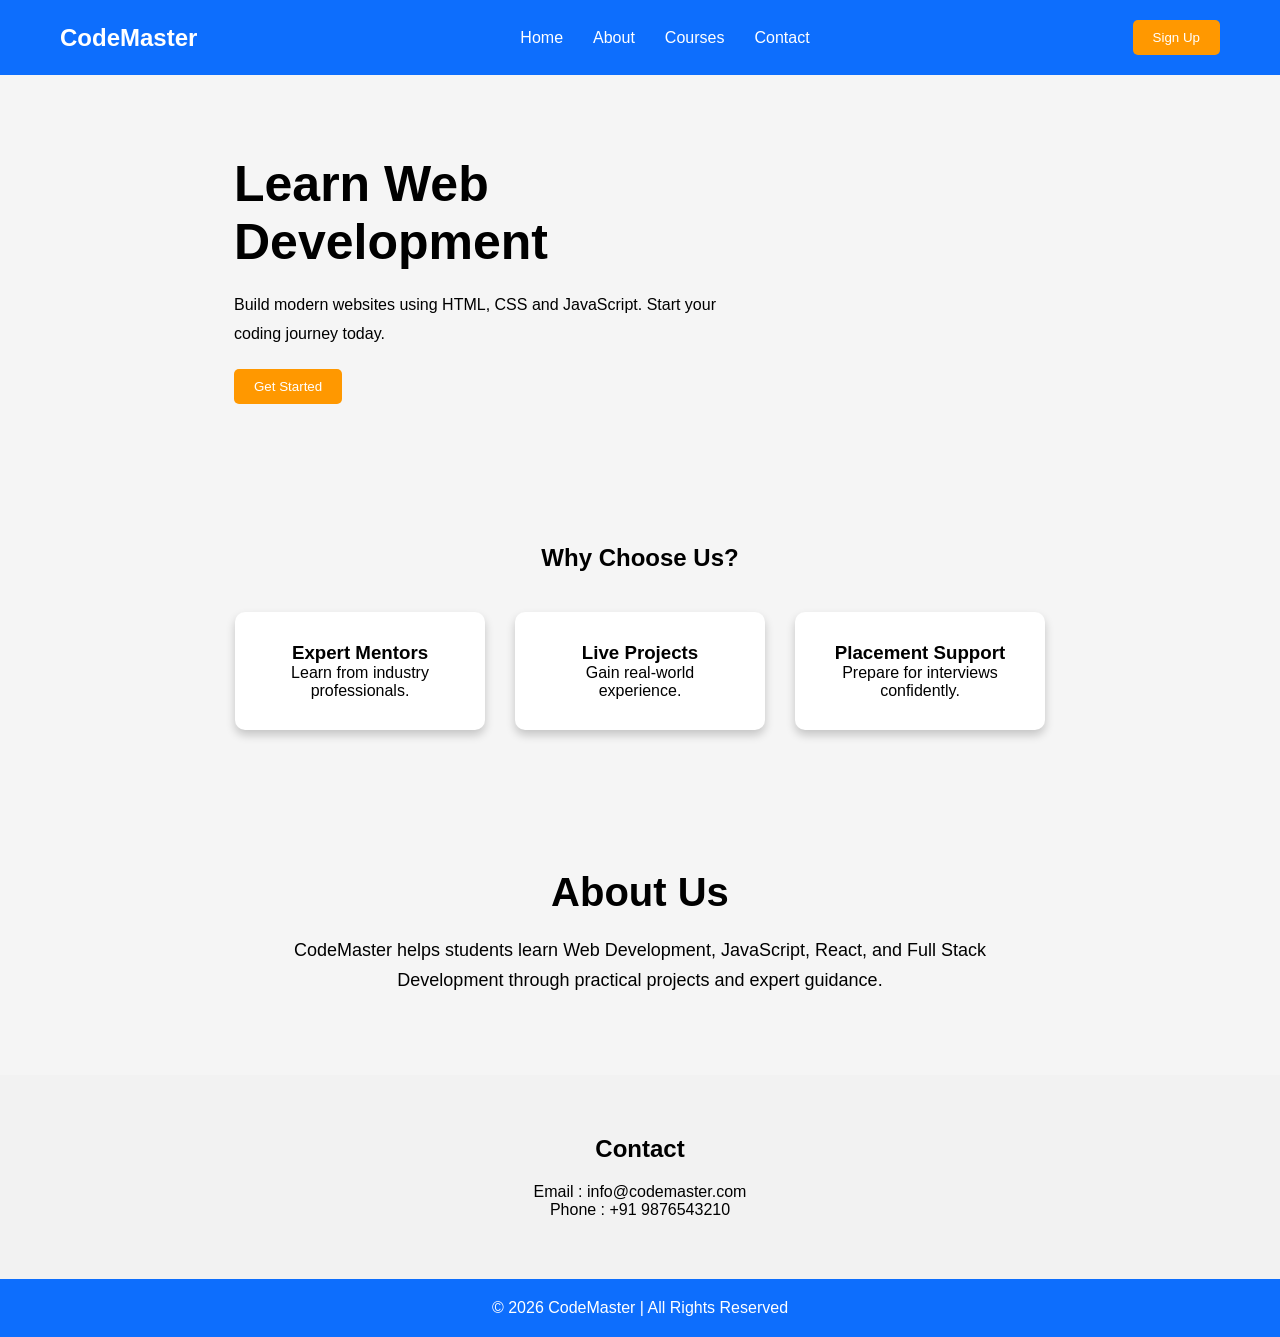
==== index.html @ 69bbfd5e "Add files via upload" ====
<!DOCTYPE html>
<html lang="en">
<head>
    <meta charset="UTF-8">
    <meta name="viewport" content="width=device-width, initial-scale=1.0">
    <title>CodeMaster</title>
    <link rel="stylesheet" href="style.css">
</head>
<body>

<header>
    <nav>
        <h2 class="logo">CodeMaster</h2>

        <ul>
            <li><a href="#">Home</a></li>
            <li><a href="#">About</a></li>
            <li><a href="#">Courses</a></li>
            <li><a href="#">Contact</a></li>
        </ul>

        <button>Sign Up</button>
    </nav>
</header>

<section class="hero">

    <div class="left">
        <h1>Learn Web Development</h1>

        <p>
            Build modern websites using HTML, CSS and JavaScript.
            Start your coding journey today.
        </p>

        <button>Get Started</button>
    </div>

    <div class="right">
        <img src="images/undraw_next-task_jtbr.png" alt="">
    </div>

</section>

<section class="features">

<h2>Why Choose Us?</h2>

<div class="cards">

<div class="card">
<h3>Expert Mentors</h3>
<p>Learn from industry professionals.</p>
</div>

<div class="card">
<h3>Live Projects</h3>
<p>Gain real-world experience.</p>
</div>

<div class="card">
<h3>Placement Support</h3>
<p>Prepare for interviews confidently.</p>
</div>

</div>

</section>

<section class="about">
    <h2>About Us</h2>

    <p>
        CodeMaster helps students learn Web Development,
        JavaScript, React, and Full Stack Development through
        practical projects and expert guidance.
    </p>
</section>

<section class="contact">

<h2>Contact</h2>

<p>Email : info@codemaster.com</p>

<p>Phone : +91 9876543210</p>

</section>

<footer>

<p>© 2026 CodeMaster | All Rights Reserved</p>

</footer>

</body>
</html>
---- style.css ----
*{
    margin:0;
    padding:0;
    box-sizing:border-box;
    font-family:Arial, sans-serif;
}

body{
    background:#f5f5f5;
}

header{
    background:#0d6efd;
    color:white;
    padding:20px 60px;
}

nav{
    display:flex;
    justify-content:space-between;
    align-items:center;
}

nav ul{
    display:flex;
    list-style:none;
}

nav ul li{
    margin:0 15px;
}

nav ul li a{
    color:white;
    text-decoration:none;
}

button{
    background:#ff9800;
    color:white;
    border:none;
    padding:10px 20px;
    border-radius:5px;
    cursor:pointer;
    transition:.3s;
}

button:hover{
    background:#e68900;
}

.hero{
    display:flex;
    justify-content:space-around;
    align-items:center;
    padding:80px;
}

.left{
    width:45%;
}

.left h1{
    font-size:50px;
    margin-bottom:20px;
}

.left p{
    margin-bottom:20px;
    line-height:1.8;
}

.right img{
    width:450px;
}

.features{
    padding:60px;
    text-align:center;
}

.cards{
    display:flex;
    justify-content:center;
    gap:30px;
    margin-top:40px;
}

.card{
    background:white;
    width:250px;
    padding:30px;
    border-radius:10px;
    box-shadow:0 5px 10px rgba(0,0,0,.2);
    transition:.3s;
}

.card:hover{
    transform:translateY(-10px);
}

.about,.contact{
    padding:60px;
    text-align:center;
}
.about{
    padding:80px;
    text-align:center;
}

.about h2{
    font-size:40px;
    margin-bottom:20px;
}

.about p{
    width:70%;
    margin:auto;
    line-height:30px;
    font-size:18px;
}
.contact{
    background:#f2f2f2;
    padding:60px;
    text-align:center;
}

.contact h2{
    margin-bottom:20px;
}

footer{
    background:#0d6efd;
    color:white;
    text-align:center;
    padding:20px;
}
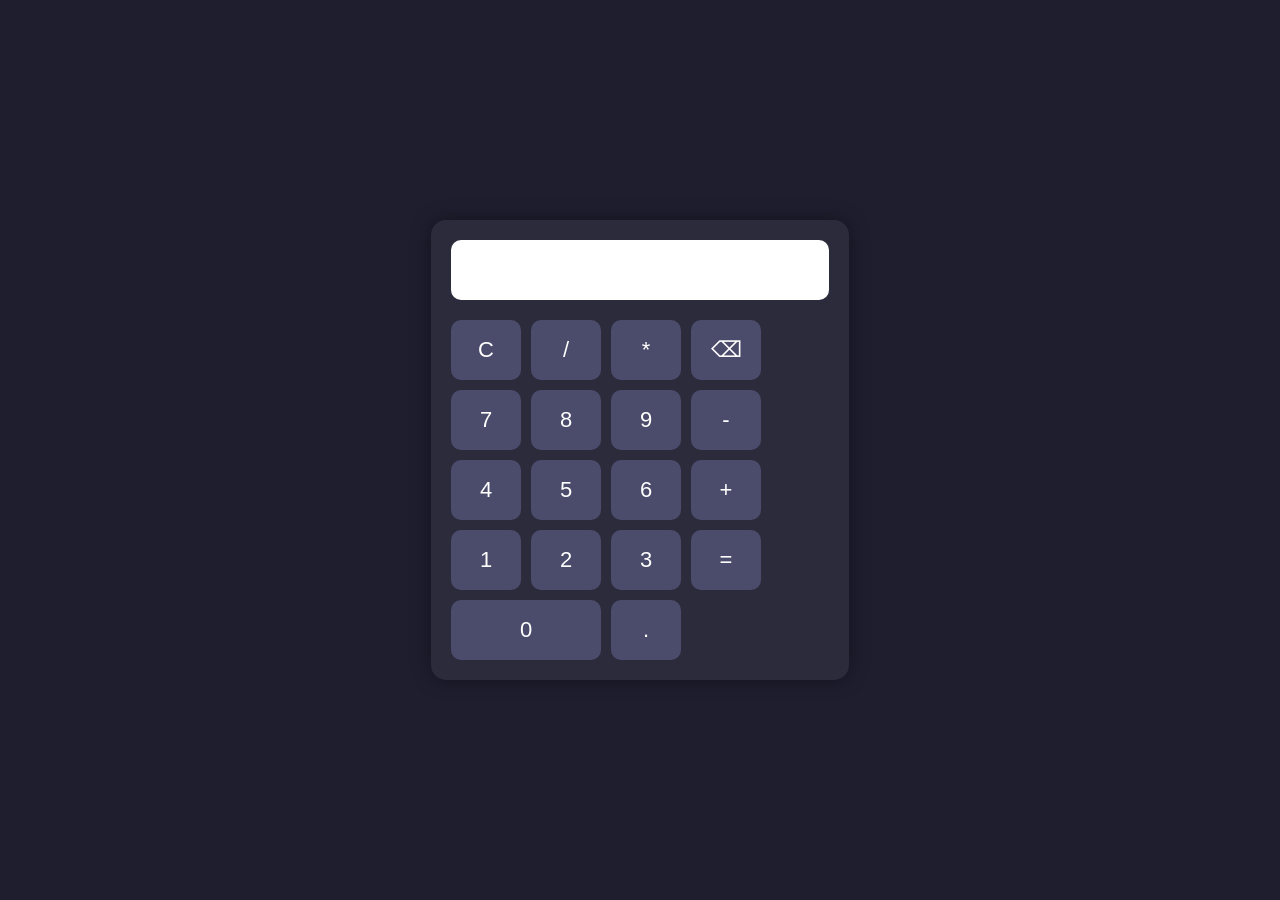
==== commit 2a2c6460: "Add files via upload" ====
--- a/index.html
+++ b/index.html
@@ -3,95 +3,46 @@
 <head>
     <meta charset="UTF-8">
     <meta name="viewport" content="width=device-width, initial-scale=1.0">
-    <title>CodeMaster</title>
+    <title>Calculator</title>
+
     <link rel="stylesheet" href="style.css">
 </head>
 <body>
 
-<header>
-    <nav>
-        <h2 class="logo">CodeMaster</h2>
+<div class="calculator">
 
-        <ul>
-            <li><a href="#">Home</a></li>
-            <li><a href="#">About</a></li>
-            <li><a href="#">Courses</a></li>
-            <li><a href="#">Contact</a></li>
-        </ul>
+    <input type="text" id="display" readonly>
 
-        <button>Sign Up</button>
-    </nav>
-</header>
+    <div class="buttons">
 
-<section class="hero">
+        <button onclick="clearDisplay()">C</button>
+        <button onclick="appendValue('/')">/</button>
+        <button onclick="appendValue('*')">*</button>
+        <button onclick="deleteLast()">⌫</button>
 
-    <div class="left">
-        <h1>Learn Web Development</h1>
+        <button onclick="appendValue('7')">7</button>
+        <button onclick="appendValue('8')">8</button>
+        <button onclick="appendValue('9')">9</button>
+        <button onclick="appendValue('-')">-</button>
 
-        <p>
-            Build modern websites using HTML, CSS and JavaScript.
-            Start your coding journey today.
-        </p>
+        <button onclick="appendValue('4')">4</button>
+        <button onclick="appendValue('5')">5</button>
+        <button onclick="appendValue('6')">6</button>
+        <button onclick="appendValue('+')">+</button>
 
-        <button>Get Started</button>
+        <button onclick="appendValue('1')">1</button>
+        <button onclick="appendValue('2')">2</button>
+        <button onclick="appendValue('3')">3</button>
+        <button onclick="calculate()">=</button>
+
+        <button class="zero" onclick="appendValue('0')">0</button>
+        <button onclick="appendValue('.')">.</button>
+
     </div>
-
-    <div class="right">
-        <img src="images/undraw_next-task_jtbr.png" alt="">
-    </div>
-
-</section>
-
-<section class="features">
-
-<h2>Why Choose Us?</h2>
-
-<div class="cards">
-
-<div class="card">
-<h3>Expert Mentors</h3>
-<p>Learn from industry professionals.</p>
-</div>
-
-<div class="card">
-<h3>Live Projects</h3>
-<p>Gain real-world experience.</p>
-</div>
-
-<div class="card">
-<h3>Placement Support</h3>
-<p>Prepare for interviews confidently.</p>
-</div>
 
 </div>
 
-</section>
-
-<section class="about">
-    <h2>About Us</h2>
-
-    <p>
-        CodeMaster helps students learn Web Development,
-        JavaScript, React, and Full Stack Development through
-        practical projects and expert guidance.
-    </p>
-</section>
-
-<section class="contact">
-
-<h2>Contact</h2>
-
-<p>Email : info@codemaster.com</p>
-
-<p>Phone : +91 9876543210</p>
-
-</section>
-
-<footer>
-
-<p>© 2026 CodeMaster | All Rights Reserved</p>
-
-</footer>
+<script src="script.js"></script>
 
 </body>
 </html>
--- a/style.css
+++ b/style.css
@@ -6,132 +6,54 @@
 }
 
 body{
-    background:#f5f5f5;
+    background:#1e1e2f;
+    display:flex;
+    justify-content:center;
+    align-items:center;
+    height:100vh;
 }
 
-header{
-    background:#0d6efd;
-    color:white;
-    padding:20px 60px;
+.calculator{
+    background:#2b2b3c;
+    padding:20px;
+    border-radius:15px;
+    box-shadow:0 0 20px rgba(0,0,0,0.4);
 }
 
-nav{
-    display:flex;
-    justify-content:space-between;
-    align-items:center;
+#display{
+    width:100%;
+    height:60px;
+    margin-bottom:20px;
+    font-size:28px;
+    text-align:right;
+    padding:10px;
+    border:none;
+    outline:none;
+    border-radius:10px;
+    background:#fff;
 }
 
-nav ul{
-    display:flex;
-    list-style:none;
-}
-
-nav ul li{
-    margin:0 15px;
-}
-
-nav ul li a{
-    color:white;
-    text-decoration:none;
+.buttons{
+    display:grid;
+    grid-template-columns:repeat(4,70px);
+    gap:10px;
 }
 
 button{
-    background:#ff9800;
+    height:60px;
+    border:none;
+    border-radius:10px;
+    font-size:22px;
+    cursor:pointer;
+    background:#4b4b6b;
     color:white;
-    border:none;
-    padding:10px 20px;
-    border-radius:5px;
-    cursor:pointer;
-    transition:.3s;
+    transition:0.3s;
 }
 
 button:hover{
-    background:#e68900;
+    background:#6c63ff;
 }
 
-.hero{
-    display:flex;
-    justify-content:space-around;
-    align-items:center;
-    padding:80px;
-}
-
-.left{
-    width:45%;
-}
-
-.left h1{
-    font-size:50px;
-    margin-bottom:20px;
-}
-
-.left p{
-    margin-bottom:20px;
-    line-height:1.8;
-}
-
-.right img{
-    width:450px;
-}
-
-.features{
-    padding:60px;
-    text-align:center;
-}
-
-.cards{
-    display:flex;
-    justify-content:center;
-    gap:30px;
-    margin-top:40px;
-}
-
-.card{
-    background:white;
-    width:250px;
-    padding:30px;
-    border-radius:10px;
-    box-shadow:0 5px 10px rgba(0,0,0,.2);
-    transition:.3s;
-}
-
-.card:hover{
-    transform:translateY(-10px);
-}
-
-.about,.contact{
-    padding:60px;
-    text-align:center;
-}
-.about{
-    padding:80px;
-    text-align:center;
-}
-
-.about h2{
-    font-size:40px;
-    margin-bottom:20px;
-}
-
-.about p{
-    width:70%;
-    margin:auto;
-    line-height:30px;
-    font-size:18px;
-}
-.contact{
-    background:#f2f2f2;
-    padding:60px;
-    text-align:center;
-}
-
-.contact h2{
-    margin-bottom:20px;
-}
-
-footer{
-    background:#0d6efd;
-    color:white;
-    text-align:center;
-    padding:20px;
+.zero{
+    grid-column:span 2;
 }
